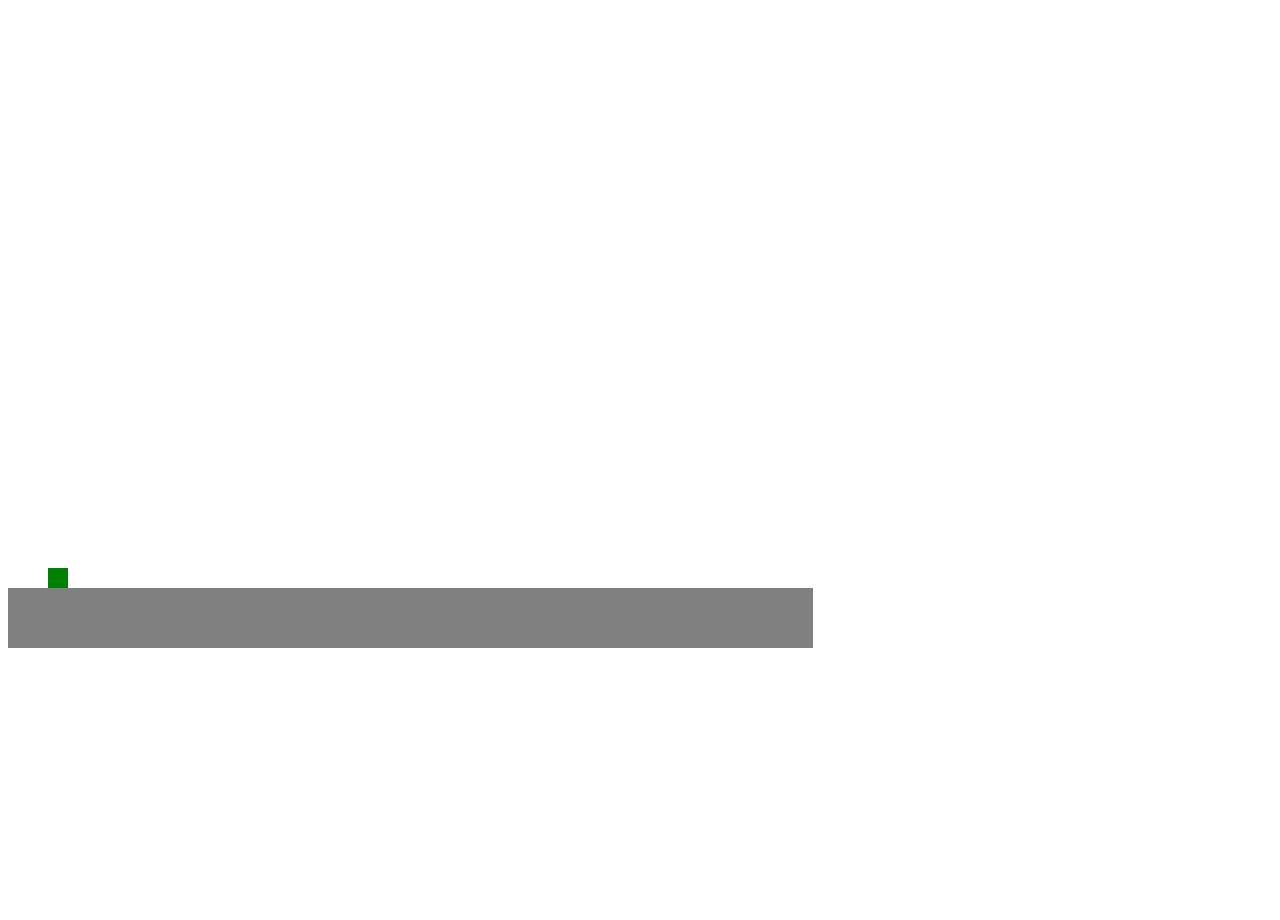
==== templates/index.html @ fc9c1190 "added base structure" ====
<!DOCTYPE html>
<html lang="en">
  <head>
    <meta charset="UTF-8" />
    <meta name="viewport" content="width=device-width, initial-scale=1.0" />
    <meta http-equiv="X-UA-Compatible" content="ie=edge" />
    <script src="../static/js/matter.min.js" type="text/javascript"></script>
    <script src="../static/js/decomp.min.js" type="text/javascript"></script>
    <script src="../static/js/index.js" type="text/javascript"></script>
    <link rel="stylesheet" type="text/css" href="../static/css/styles.css" />
    <title>Document</title>
  </head>
  <body>
    <canvas id="root">Old browser, sorry</canvas>
  </body>
</html>
---- static/css/styles.css ----
#root {
  background-color: "grey";
}
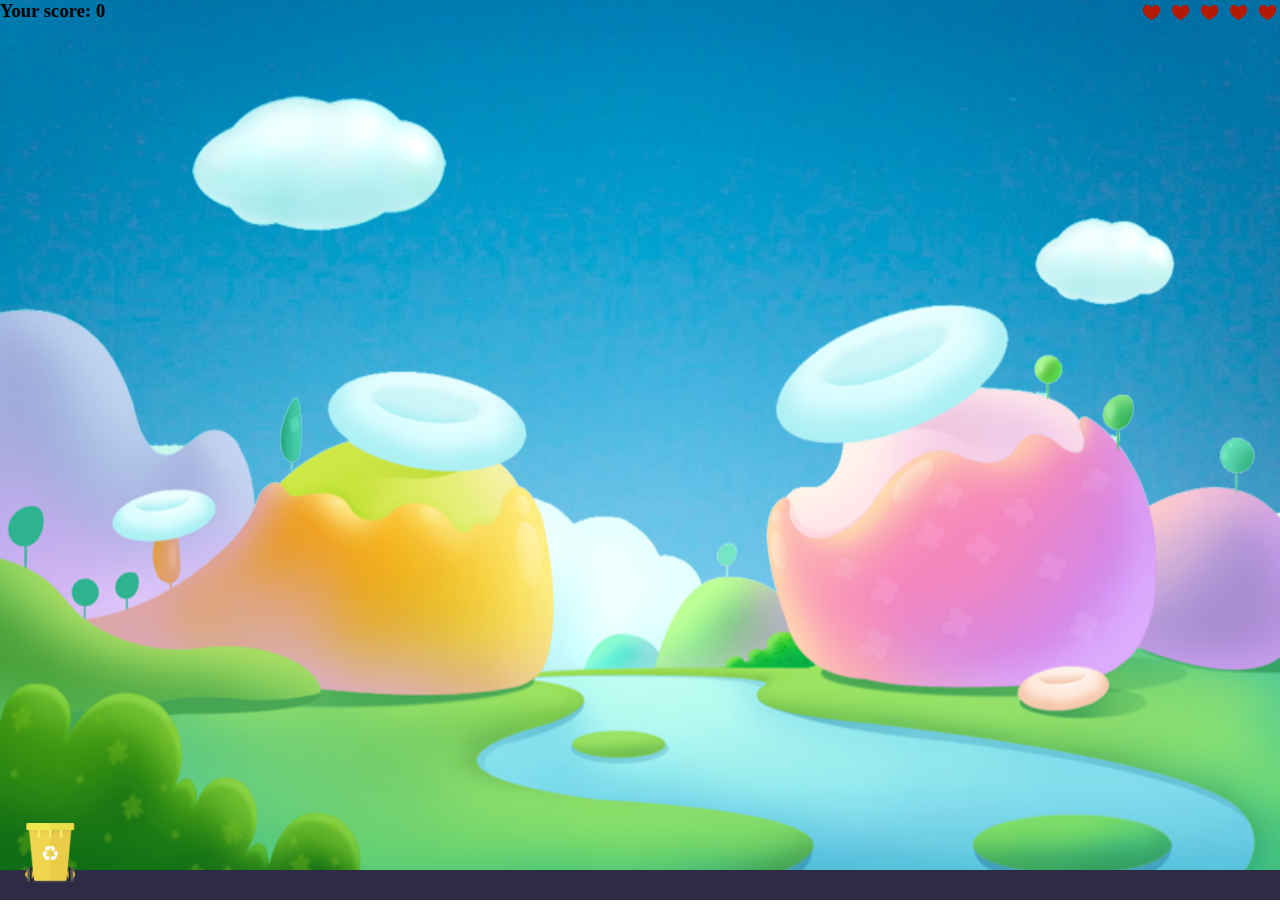
==== commit 8d16a590: "added score, lifes and game over functionality" ====
--- a/templates/index.html
+++ b/templates/index.html
@@ -11,6 +11,22 @@
     <title>Document</title>
   </head>
   <body>
+    <img class="background-image" src="../static/background-back.jpg" />
+    <img class="background-image" src="../static/background.png" />
+    <div id="score">
+      <h3 id="score-title">Your score: 0</h3>
+      <div>
+        <img class="heart" src="../static/heart.png" />
+        <img class="heart" src="../static/heart.png" />
+        <img class="heart" src="../static/heart.png" />
+        <img class="heart" src="../static/heart.png" />
+        <img class="heart" src="../static/heart.png" />
+      </div>
+    </div>
+    <div id="game-over-container" class="hidden">
+      <h1 id="game-over">Game over!</h1>
+      <button id="again">Try again</button>
+    </div>
     <canvas id="root">Old browser, sorry</canvas>
   </body>
 </html>
--- a/static/css/styles.css
+++ b/static/css/styles.css
@@ -1,3 +1,69 @@
+body,
+h3 {
+  display: block;
+  overflow: hidden;
+
+  margin: 0;
+}
+
 #root {
   background-color: "grey";
 }
+
+#score {
+  position: absolute;
+  z-index: -1;
+
+  display: flex;
+
+  width: 100%;
+  height: 100%;
+
+  justify-content: space-between;
+}
+
+#game-over-container {
+  position: absolute;
+
+  display: flex;
+  flex-direction: column;
+
+  width: 100%;
+
+  align-items: center;
+}
+
+#game-over {
+  font-size: 40px;
+}
+
+#again {
+  padding: 10px;
+
+  color: purple;
+  border: none;
+  outline: none;
+  background-color: none;
+
+  font-size: 20px;
+  font-weight: 800;
+}
+
+.hidden {
+  visibility: hidden;
+}
+
+.heart {
+  width: 25px;
+  height: 25px;
+}
+
+.background-image {
+  position: absolute;
+  z-index: -2;
+  top: 0;
+  left: 0;
+
+  width: 100%;
+  height: 100%;
+}
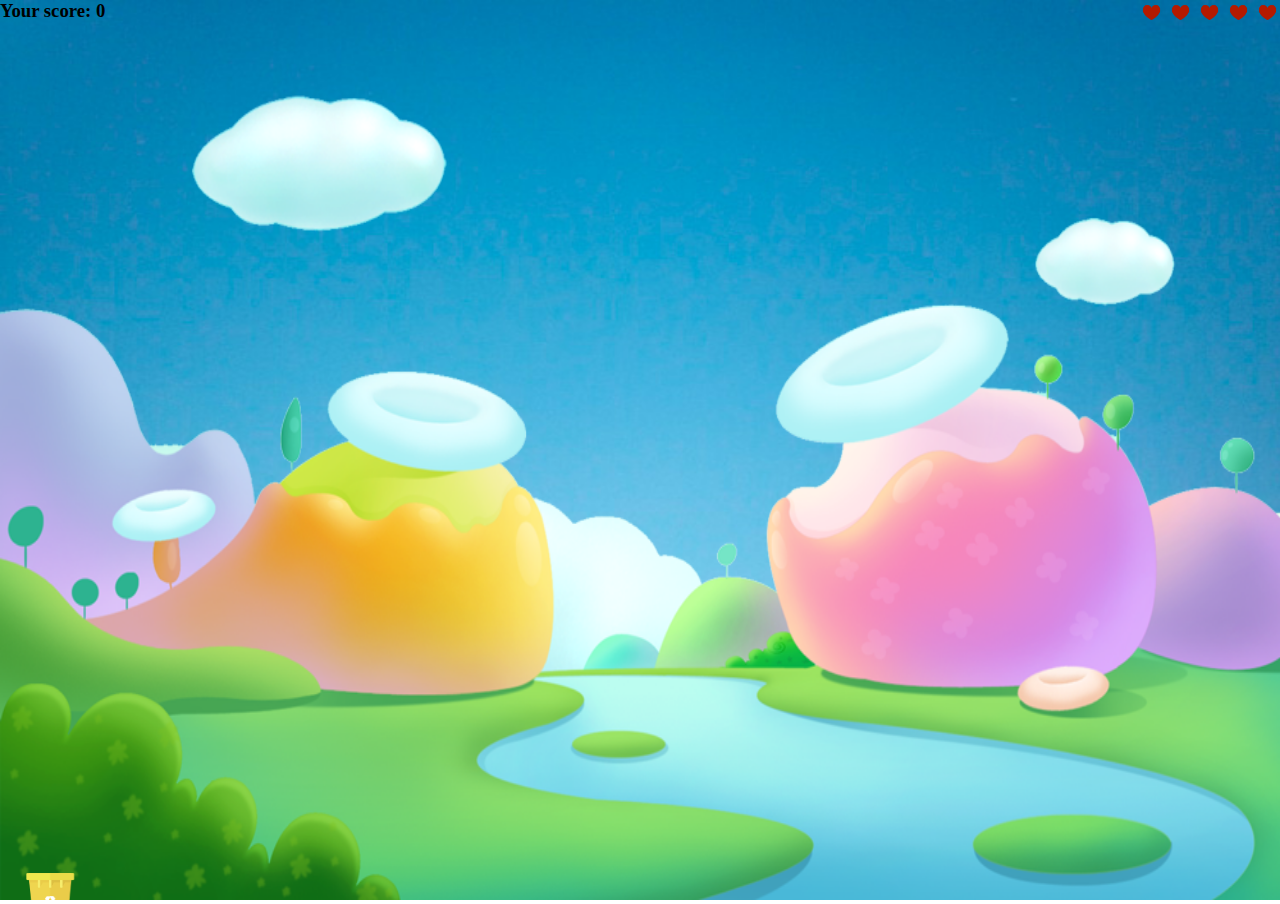
==== commit d2ea9123: "added resize and acceleration functionality" ====
--- a/templates/index.html
+++ b/templates/index.html
@@ -11,20 +11,21 @@
     <title>Document</title>
   </head>
   <body>
-    <img class="background-image" src="../static/background-back.jpg" />
-    <img class="background-image" src="../static/background.png" />
+    <img class="background-image" src="../static/img/background-back.jpg" />
+    <img class="background-image" src="../static/img/background.png" />
     <div id="score">
       <h3 id="score-title">Your score: 0</h3>
       <div>
-        <img class="heart" src="../static/heart.png" />
-        <img class="heart" src="../static/heart.png" />
-        <img class="heart" src="../static/heart.png" />
-        <img class="heart" src="../static/heart.png" />
-        <img class="heart" src="../static/heart.png" />
+        <img class="heart" src="../static/img/heart.png" />
+        <img class="heart" src="../static/img/heart.png" />
+        <img class="heart" src="../static/img/heart.png" />
+        <img class="heart" src="../static/img/heart.png" />
+        <img class="heart" src="../static/img/heart.png" />
       </div>
     </div>
     <div id="game-over-container" class="hidden">
       <h1 id="game-over">Game over!</h1>
+      <h3 id="highest-score">Your highest score: 0</h3>
       <button id="again">Try again</button>
     </div>
     <canvas id="root">Old browser, sorry</canvas>
